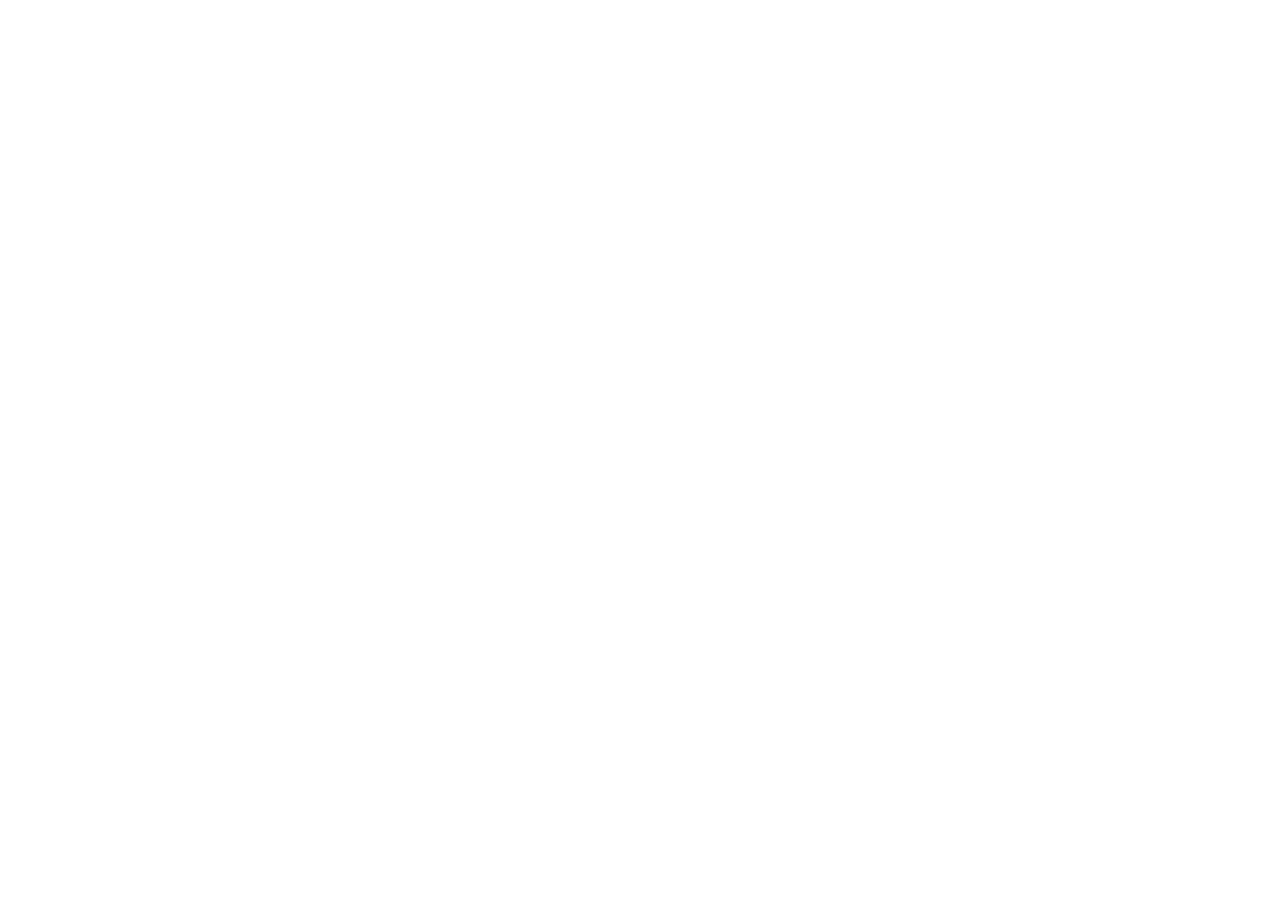
==== index.html @ 64dcbf18 "2022.01.17" ====
<!DOCTYPE html>
<html lang="en">
<head>
    <meta charset="UTF-8">
    <meta http-equiv="X-UA-Compatible" content="IE=edge">
    <meta name="viewport" content="width=device-width, initial-scale=1.0"/>
    <link rel="stylesheet" href="styles.css"/>
    <title>PaintJS</title>
</head>
<body>
    <canvas id="jsCanvas" class="canvas"></canvas>
    <div class="controls">
        <div class="controls__colors" id="jscolors">
            <div class="controls__color" style="background-color: black"></div>
            <div class="controls__color" style="background-color: white"></div>
            <div class="controls__color" style="background-color: red"></div>
            <div class="controls__color" style="background-color: orange"></div>
            <div class="controls__color" style="background-color: yellow"></div>
            <div class="controls__color" style="background-color: green"></div>
            <div class="controls__color" style="background-color: blue"></div>
            <div class="controls__color" style="background-color: blueviolet"></div>
            <div class="controls__color" style="background-color: purple"></div>
        </div>
    </div>
    <script src="app.js"></script>
</body>
</html>
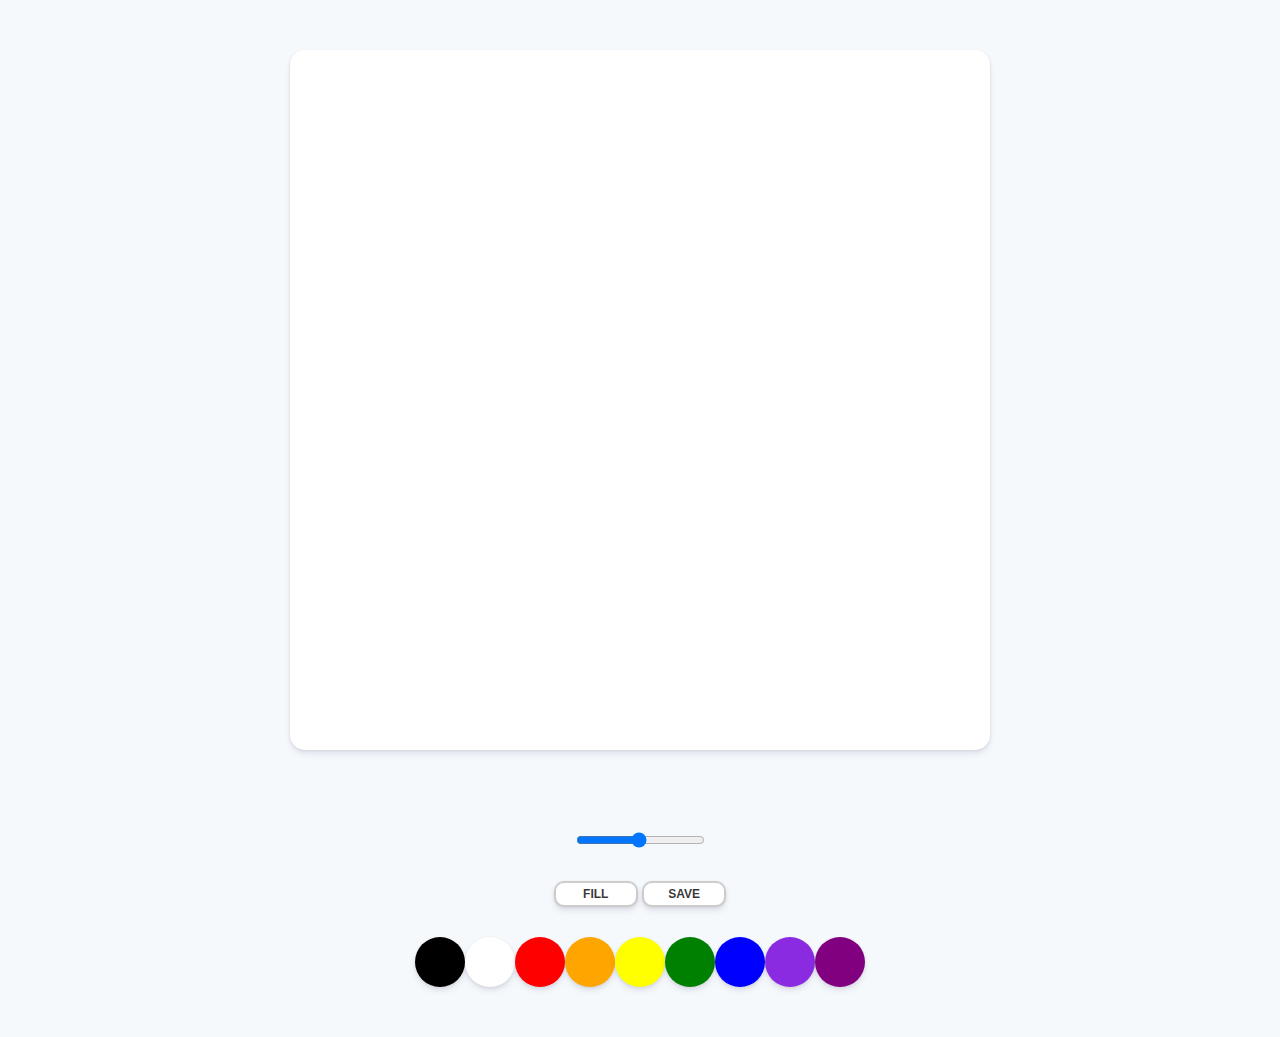
==== commit 2df937f3: "2022.01.19" ====
--- a/index.html
+++ b/index.html
@@ -1,15 +1,24 @@
 <!DOCTYPE html>
 <html lang="en">
+
 <head>
     <meta charset="UTF-8">
     <meta http-equiv="X-UA-Compatible" content="IE=edge">
-    <meta name="viewport" content="width=device-width, initial-scale=1.0"/>
-    <link rel="stylesheet" href="styles.css"/>
+    <meta name="viewport" content="width=device-width, initial-scale=1.0" />
+    <link rel="stylesheet" href="styles.css" />
     <title>PaintJS</title>
 </head>
+
 <body>
     <canvas id="jsCanvas" class="canvas"></canvas>
     <div class="controls">
+        <div class="controls__range">
+            <input type="range" id="jsRange" min="0.1" max="5.0" value="2.5" step="0.1"\>
+        </div>
+        <div class="controls__btns">
+            <button id="jsMode">Fill</button>
+            <button id="jsSave">Save</button>
+        </div>
         <div class="controls__colors" id="jscolors">
             <div class="controls__color" style="background-color: black"></div>
             <div class="controls__color" style="background-color: white"></div>
@@ -24,4 +33,5 @@
     </div>
     <script src="app.js"></script>
 </body>
+
 </html>--- a/styles.css
+++ b/styles.css
@@ -0,0 +1,66 @@
+@import "reset.css";
+body{
+    background-color: #f6f9fc;
+    font-family: -apple-system, BlinkMacSystemFont, 'Segoe UI', Roboto, Oxygen, Ubuntu, Cantarell, 'Open Sans', 'Helvetica Neue', sans-serif;
+    display: flex;
+    flex-direction: column;
+    align-items: center;
+    padding: 50px 0px;
+}
+
+.canvas{
+    width: 700px;
+     height: 700px;
+    background-color: white;
+    border-radius: 15px;
+    box-shadow: 0 4px 6px rgba(50, 50, 93, 0.11), 0 1px 3px rgba(0, 0, 0, 0.08);
+    
+}
+
+.controls {
+    margin-top: 80px;
+    display: flex;
+    flex-direction: column;
+    align-items: center;
+
+  }
+  
+  .controls .controls__btns {
+    margin-bottom: 30px;
+  }
+
+.controls__btns button{
+    all: unset;
+    cursor: pointer;
+    background-color: white;
+    padding: 5px 0px;
+    width: 80px;
+    text-align: center;
+    border-radius: 10px;
+    box-shadow: 0 4px 6px rgba(50, 50, 93, 0.11), 0 1px 3px rgba(0, 0, 0, 0.08);
+    border: 2px solid rgba(0, 0, 0, 0.2);
+    color:rgba(0, 0, 0, 0.8);
+    text-transform: uppercase;
+    font-weight: 800;
+    font-size: 12px;
+  }
+
+  .controls__btns button:active {
+    transform: scale(0.98);
+  }
+
+.controls .controls__colors{
+    display: flex;
+
+}
+
+.controls__colors .controls__color {
+    width: 50px;
+    height: 50px;
+    border-radius: 25px;
+    box-shadow: 0 4px 6px rgba(50, 50, 93, 0.11), 0 1px 3px rgba(0, 0, 0, 0.08);
+}
+
+.controls .controls__range {
+margin-bottom: 30px;
+}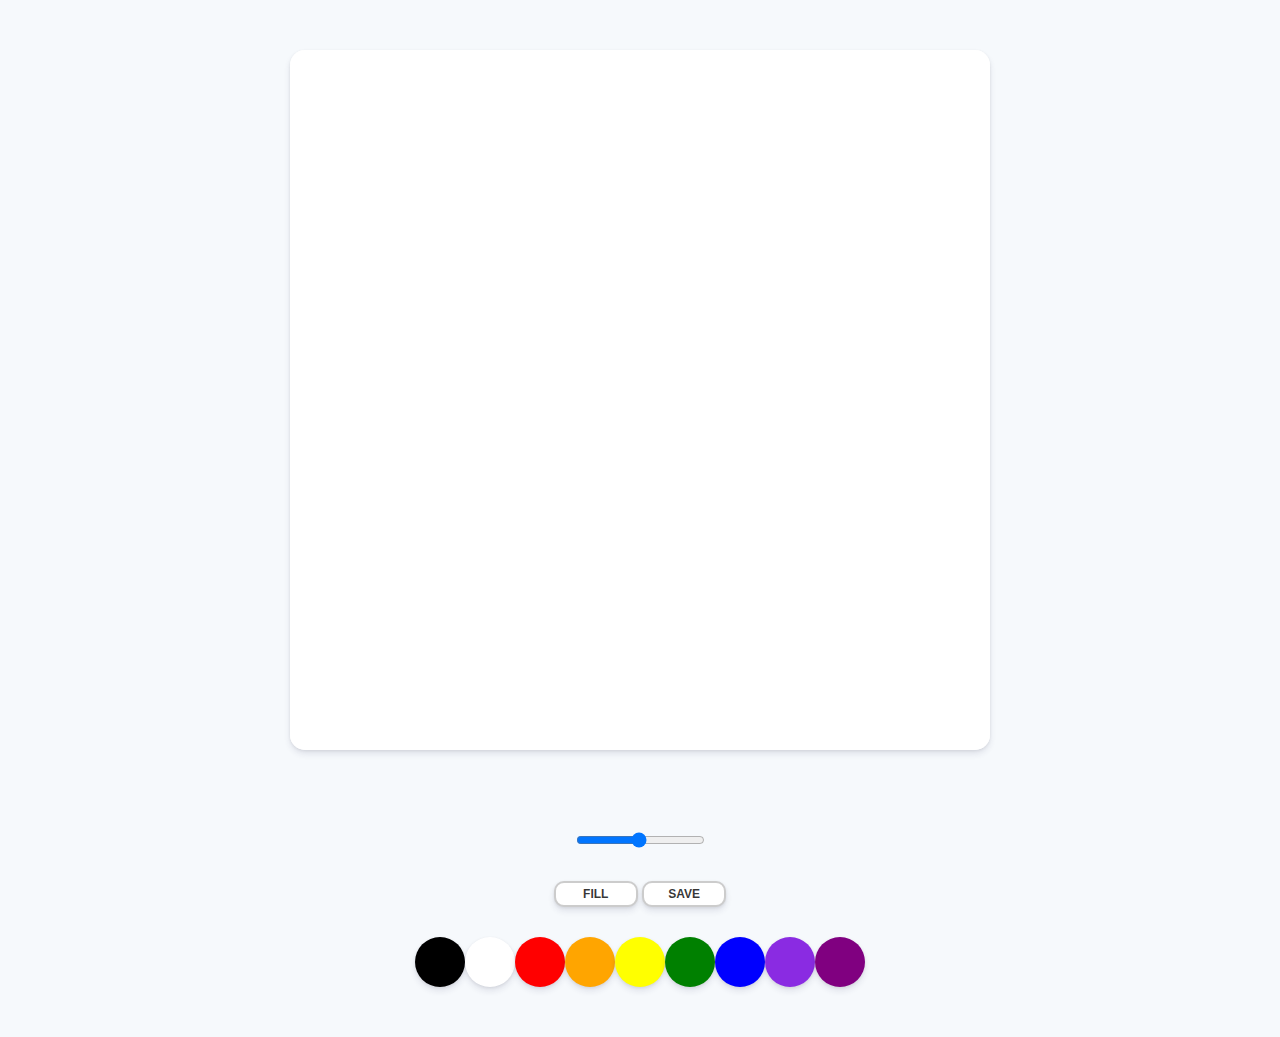
==== commit f6ffcf6c: "final" ====
--- a/index.html
+++ b/index.html
@@ -1,37 +1,44 @@
 <!DOCTYPE html>
 <html lang="en">
 
-<head>
-    <meta charset="UTF-8">
-    <meta http-equiv="X-UA-Compatible" content="IE=edge">
-    <meta name="viewport" content="width=device-width, initial-scale=1.0" />
-    <link rel="stylesheet" href="styles.css" />
-    <title>PaintJS</title>
-</head>
+    <head>
+        <meta charset="UTF-8">
+        <meta http-equiv="X-UA-Compatible" content="IE=edge">
+        <meta name="viewport" content="width=device-width, initial-scale=1.0"/>
+        <link rel="stylesheet" href="styles.css"/>
+        <title>PaintJS</title>
+    </head>
 
-<body>
-    <canvas id="jsCanvas" class="canvas"></canvas>
-    <div class="controls">
-        <div class="controls__range">
-            <input type="range" id="jsRange" min="0.1" max="5.0" value="2.5" step="0.1"\>
+    <body>
+        <canvas id="jsCanvas" class="canvas"></canvas>
+        <div class="controls">
+            <div class="controls__range">
+                <input
+                    type="range"
+                    id="jsRange"
+                    min="0.1"
+                    max="5.0"
+                    value="2.5"
+                    step="0.1"
+                    \="\">
+            </div>
+            <div class="controls__btns">
+                <button id="jsMode">Fill</button>
+                <button id="jsSave">Save</button>
+            </div>
+            <div class="controls__colors" id="jscolors">
+                <div class="controls__color jsColor" style="background-color: black"></div>
+                <div class="controls__color jsColor" style="background-color: white"></div>
+                <div class="controls__color jsColor" style="background-color: red"></div>
+                <div class="controls__color jsColor" style="background-color: orange"></div>
+                <div class="controls__color jsColor" style="background-color: yellow"></div>
+                <div class="controls__color jsColor" style="background-color: green"></div>
+                <div class="controls__color jsColor" style="background-color: blue"></div>
+                <div class="controls__color jsColor" style="background-color: blueviolet"></div>
+                <div class="controls__color jsColor" style="background-color: purple"></div>
+            </div>
         </div>
-        <div class="controls__btns">
-            <button id="jsMode">Fill</button>
-            <button id="jsSave">Save</button>
-        </div>
-        <div class="controls__colors" id="jscolors">
-            <div class="controls__color" style="background-color: black"></div>
-            <div class="controls__color" style="background-color: white"></div>
-            <div class="controls__color" style="background-color: red"></div>
-            <div class="controls__color" style="background-color: orange"></div>
-            <div class="controls__color" style="background-color: yellow"></div>
-            <div class="controls__color" style="background-color: green"></div>
-            <div class="controls__color" style="background-color: blue"></div>
-            <div class="controls__color" style="background-color: blueviolet"></div>
-            <div class="controls__color" style="background-color: purple"></div>
-        </div>
-    </div>
-    <script src="app.js"></script>
-</body>
+        <script src="app.js"></script>
+    </body>
 
 </html>